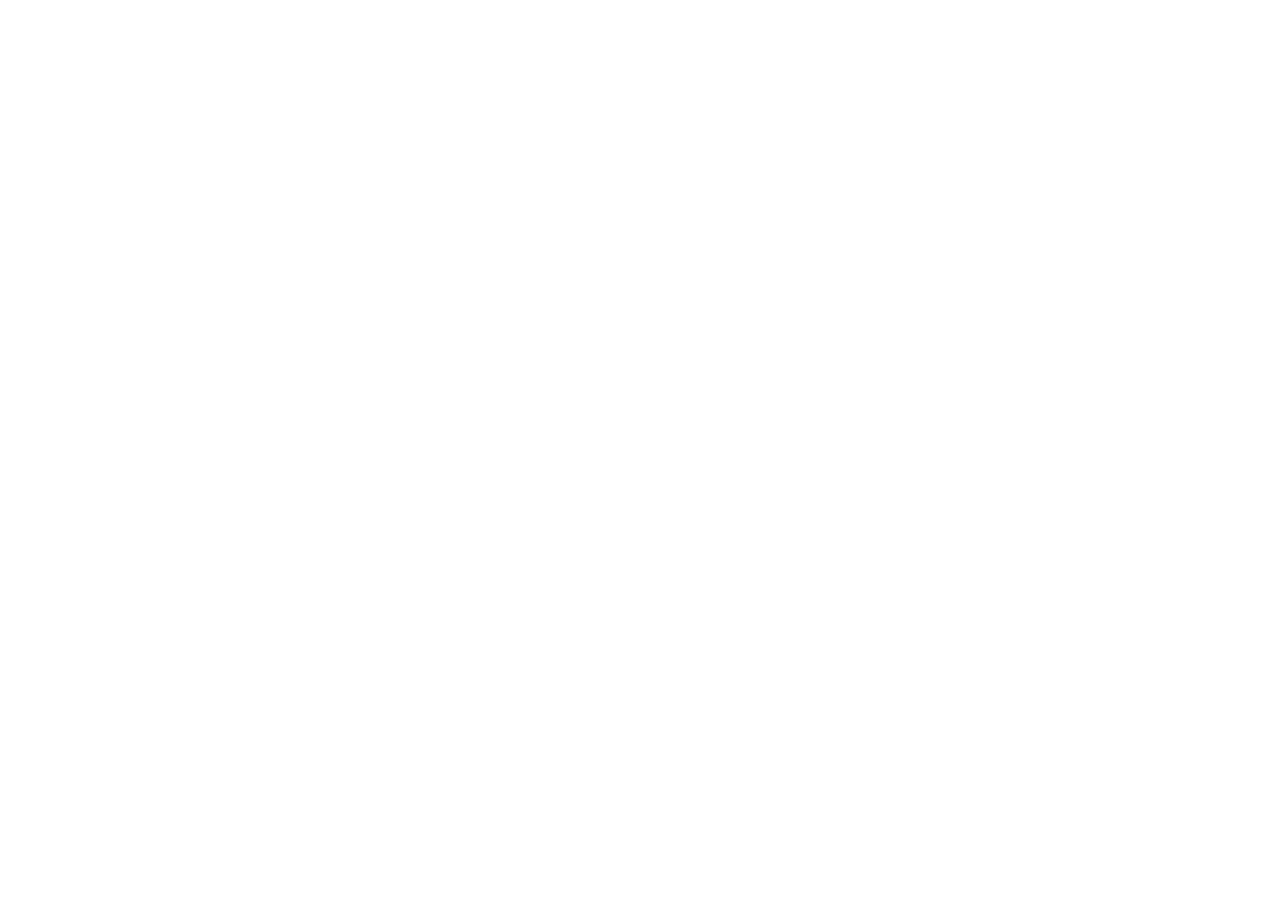
==== index.html @ 58241d97 "Initial commit" ====
<!DOCTYPE html>
<html lang="en">
<head>
    <meta charset="UTF-8">
    <meta name="viewport" content="width=device-width, initial-scale=1.0">
    <title>Document</title>
    <link rel="stylesheet" href="/assets/css/main.css">
    <script src="/assets/js/myscript.js"defer></script>
</head>
<body>
    
</body>
</html>
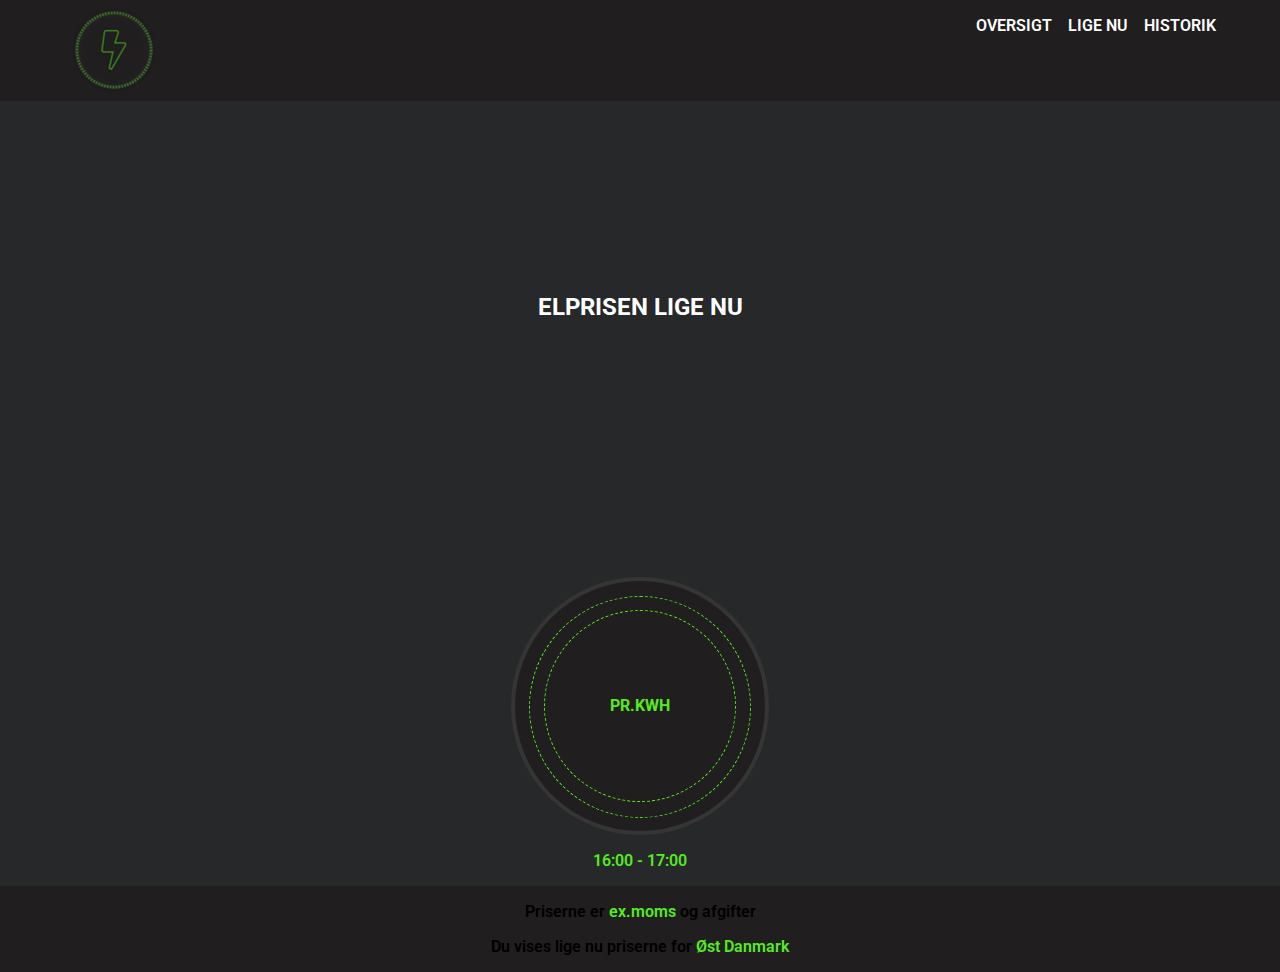
==== commit d270cc00: "big update" ====
--- a/index.html
+++ b/index.html
@@ -3,11 +3,36 @@
 <head>
     <meta charset="UTF-8">
     <meta name="viewport" content="width=device-width, initial-scale=1.0">
-    <title>Document</title>
+    <title>Lige Nu</title>
     <link rel="stylesheet" href="/assets/css/main.css">
     <script src="/assets/js/myscript.js"defer></script>
 </head>
 <body>
-    
+    <header>
+        <nav>
+        <img src="./assets/appIcons/ios/100.png" alt="logo">
+            <ul>
+                <li><a href="">OVERSIGT</a></li>
+                <li><a href="">LIGE NU</a></li>
+                <li><a href="">HISTORIK</a></li>
+            </ul>
+        </nav>
+    </header>
+<main>
+    <h2 class="overskrift">ELPRISEN LIGE NU</h2>
+    <div class="circle">
+        <div class="circle-two">
+            <div class="circle-three">
+                <h3 id="currentPrice"></h2>
+                <h4>PR.KWH</h3>
+            </div>
+        </div>
+    </div>
+    <p id="currentTime"></p>
+</main>
+<footer>
+    <p>Priserne er <span style="color: #55ec20;">ex.moms</span> og afgifter</p>
+    <p>Du vises lige nu priserne for <span style="color: #55ec20;">Øst Danmark</span></p>
+</footer>
 </body>
 </html>--- a/assets/css/main.css
+++ b/assets/css/main.css
@@ -0,0 +1,106 @@
+@import url('https://fonts.googleapis.com/css2?family=Roboto&display=swap');
+body {
+    background-color: #27282a;
+    font-family: 'Roboto', sans-serif;
+    font-weight: 600;
+    margin: 0;
+    height: 100vh;
+    display: flex;
+    flex-direction: column;
+
+}
+
+header {
+    background-color: #201E1E;
+    display: flex;
+}
+
+header img {
+    width: 10%;
+    margin-left: 5%;
+}
+
+header nav {
+    display: flex;
+    width: 100%;
+}
+
+header nav ul {
+    display: flex;
+    gap: 1rem;
+    width: 100%;
+    justify-content: end;
+    margin-right: 5%;
+}
+
+header nav ul li {
+    color: white;
+    list-style: none;
+}
+
+header nav ul li a {
+    text-decoration: none;
+    color: white;
+
+}
+
+.overskrift {
+    text-align: center;
+    margin-top: 15%;
+    color: white;
+}
+
+.circle {
+    margin: auto;
+    height: 250px;
+    width: 250px;
+    border-radius: 100%;
+    border: 4px solid #363535;
+    background-color: #201E1E;
+    color: #55ec20;
+    z-index: 997;
+    margin-top: 20%;
+}
+
+.circle-two {
+    margin: auto;
+    height: 220px;
+    width: 220px;
+    border-radius: 100%;
+    border: 1px dashed #55ec20;
+    z-index: 998;
+    margin-top: 6%;
+}
+
+.circle-three {
+    display: flex;
+    flex-direction: column;
+    justify-content: center;
+    align-items: center;
+    margin: auto;
+    border-radius: 100%;
+    height: 190px;
+    width: 190px;
+    z-index: 999;
+    margin-top: 6%;
+    border: 1px dashed #55ec20;
+}
+
+.circle h3 {
+    margin-bottom: 0;
+}
+
+.circle h4 {
+    margin-top: 0;
+}
+
+#currentTime {
+    color: #55ec20;
+    text-align: center;
+}
+
+footer {
+    background-color: #201E1E;
+    margin-top: auto;
+    text-align: center;
+}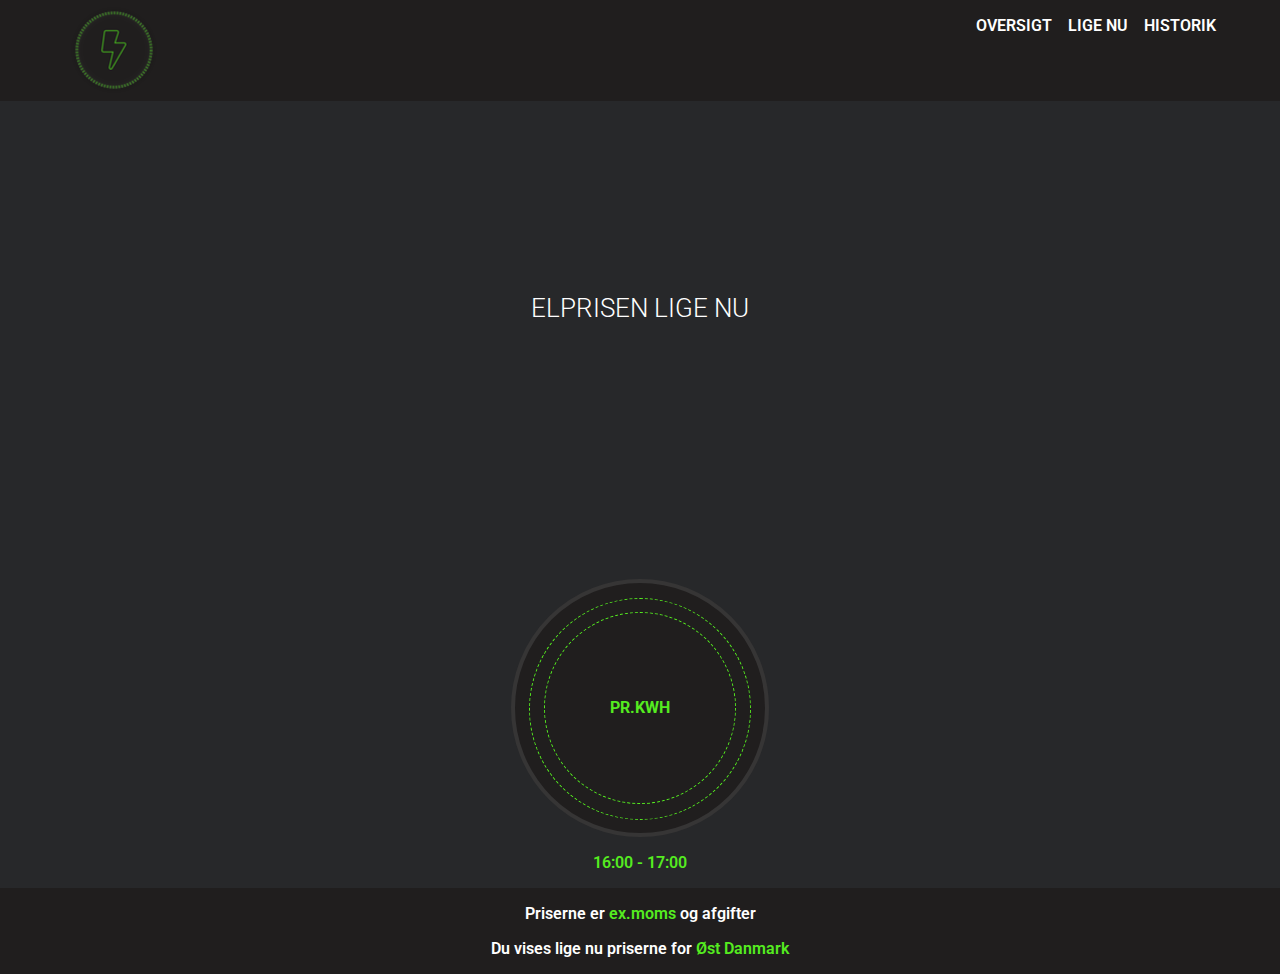
==== commit f7144817: "update" ====
--- a/index.html
+++ b/index.html
@@ -4,35 +4,45 @@
     <meta charset="UTF-8">
     <meta name="viewport" content="width=device-width, initial-scale=1.0">
     <title>Lige Nu</title>
-    <link rel="stylesheet" href="/assets/css/main.css">
-    <script src="/assets/js/myscript.js"defer></script>
+    <link rel="stylesheet" href="/assets/css/ligenu.css">
+    <script src="/assets/js/ligenu.js"defer></script>
 </head>
 <body>
     <header>
         <nav>
-        <img src="./assets/appIcons/ios/100.png" alt="logo">
-            <ul>
-                <li><a href="">OVERSIGT</a></li>
-                <li><a href="">LIGE NU</a></li>
-                <li><a href="">HISTORIK</a></li>
-            </ul>
-        </nav>
-    </header>
-<main>
-    <h2 class="overskrift">ELPRISEN LIGE NU</h2>
-    <div class="circle">
-        <div class="circle-two">
-            <div class="circle-three">
-                <h3 id="currentPrice"></h2>
-                <h4>PR.KWH</h3>
+            <img src="./assets/appIcons/ios/100.png" alt="logo">
+                <ul>
+                    <li>
+                        <a href="./oversigt.html">OVERSIGT</a>
+                    </li>
+                    <li>
+                        <a href="./index.html">LIGE NU</a>
+                    </li>
+                    <li>
+                        <a href="">HISTORIK</a>
+                    </li>
+                </ul>
+            </nav>
+        </header>
+        <main>
+            <h2 class="overskrift">ELPRISEN LIGE NU</h2>
+            <div class="circle">
+                <div class="circle-two">
+                    <div class="circle-three">
+                        <h3 id="currentPrice"></h2>
+                        <h4>PR.KWH</h3>
+                    </div>
+                </div>
             </div>
-        </div>
-    </div>
-    <p id="currentTime"></p>
-</main>
-<footer>
-    <p>Priserne er <span style="color: #55ec20;">ex.moms</span> og afgifter</p>
-    <p>Du vises lige nu priserne for <span style="color: #55ec20;">Øst Danmark</span></p>
-</footer>
-</body>
+            <p id="currentTime"></p>
+        </main>
+        <footer>
+            <p>Priserne er
+                <span style="color: #55ec20;">ex.moms</span>
+                og afgifter</p>
+            <p>Du vises lige nu priserne for
+                <span style="color: #55ec20;">Øst Danmark</span>
+            </p>
+        </footer>
+    </body>
 </html>--- a/assets/css/ligenu.css
+++ b/assets/css/ligenu.css
@@ -0,0 +1,112 @@
+@import url('https://fonts.googleapis.com/css2?family=Roboto&display=swap');
+body {
+    background-color: #27282a;
+    font-family: 'Roboto', sans-serif;
+    font-weight: 600;
+    margin: 0;
+    height: 100vh;
+    display: flex;
+    flex-direction: column;
+
+}
+
+header {
+    background-color: #201E1E;
+    display: flex;
+}
+
+header img {
+    width: 10%;
+    margin-left: 5%;
+}
+
+header nav {
+    display: flex;
+    width: 100%;
+}
+
+header nav ul {
+    display: flex;
+    gap: 1rem;
+    width: 100%;
+    justify-content: end;
+    margin-right: 5%;
+}
+
+header nav ul li {
+    color: white;
+    list-style: none;
+}
+
+header nav ul li a {
+    text-decoration: none;
+    color: white;
+
+}
+
+.overskrift {
+    text-align: center;
+    margin-top: 15%;
+    color: white;
+    font-size: 1.6rem;
+    font-weight: 300;
+}
+
+.circle {
+    margin: auto;
+    height: 250px;
+    width: 250px;
+    border-radius: 100%;
+    border: 4px solid #363535;
+    background-color: #201E1E;
+    color: #55ec20;
+    z-index: 997;
+    margin-top: 20%;
+}
+
+.circle-two {
+    margin: auto;
+    height: 220px;
+    width: 220px;
+    border-radius: 100%;
+    border: 1px dashed #55ec20;
+    z-index: 998;
+    margin-top: 6%;
+}
+
+.circle-three {
+    display: flex;
+    flex-direction: column;
+    justify-content: center;
+    align-items: center;
+    margin: auto;
+    border-radius: 100%;
+    height: 190px;
+    width: 190px;
+    z-index: 999;
+    margin-top: 6%;
+    border: 1px dashed #55ec20;
+}
+
+.circle h3 {
+    margin-bottom: 0;
+}
+
+.circle h4 {
+    margin-top: 0;
+}
+
+#currentTime {
+    color: #55ec20;
+    text-align: center;
+}
+
+footer {
+    background-color: #201E1E;
+    margin-top: auto;
+    text-align: center;
+}
+
+footer p {
+    color: white;
+}